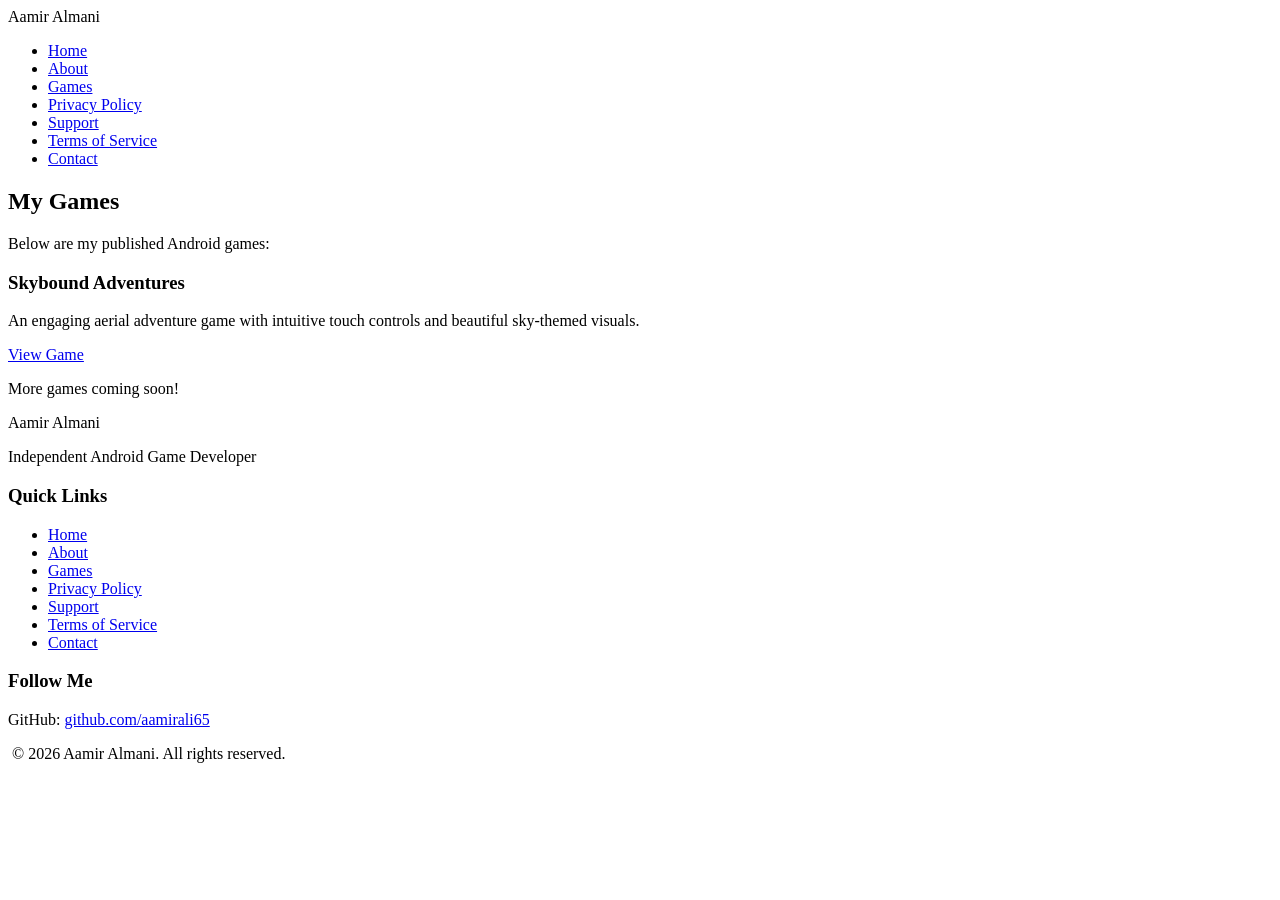
==== games/index.html @ e9752751 "Add index files and contact page for GitHub Pages support" ====
<!DOCTYPE html>
<html lang="en">
<head>
    <meta charset="UTF-8">
    <meta name="viewport" content="width=device-width, initial-scale=1.0">
    <title>Games - Aamir Almani</title>
    <meta name="viewport" content="width=device-width, initial-scale=1.0">
    <link rel="stylesheet" href="style.css">
</head>
<body>
    <header>
        <nav>
            <div class="logo">Aamir Almani</div>
            <ul class="nav-links">
                <li><a href="../index.html">Home</a></li>
                <li><a href="about.html">About</a></li>
                <li><a href="games/">Games</a></li>
                <li><a href="../privacy/">Privacy Policy</a></li>
                <li><a href="../support/">Support</a></li>
                <li><a href="../terms/">Terms of Service</a></li>
                <li><a href="../contact.html">Contact</a></li>
            </ul>
        </nav>
    </header>

    <main class="container">
        <section class="games-section">
            <h2>My Games</h2>
            <p>Below are my published Android games:</p>
            
            <div class="games-grid">
                <div class="game-card">
                    <h3>Skybound Adventures</h3>
                    <p>An engaging aerial adventure game with intuitive touch controls and beautiful sky-themed visuals.</p>
                    <div class="play-store">
                        <a href="skybound-adventures.html" class="btn-primary">View Game</a>
                    </div>
                </div>
            </div>
            
            <p>More games coming soon!</p>
        </section>
    </main>

    <footer>
        <div class="footer-content">
            <div class="footer-brand">
                <span>Aamir Almani</span>
                <p>Independent Android Game Developer</p>
            </div>
            <div class="footer-links">
                <h3>Quick Links</h3>
                <ul>
                    <li><a href="../index.html">Home</a></li>
                    <li><a href="about.html">About</a></li>
                    <li><a href="games/">Games</a></li>
                    <li><a href="../privacy/">Privacy Policy</a></li>
                    <li><a href="../support/">Support</a></li>
                    <li><a href="../terms/">Terms of Service</a></li>
                    <li><a href="../contact.html">Contact</a></li>
                </ul>
            </div>
            <div class="footer-social">
                <h3>Follow Me</h3>
                <p>GitHub: <a href="https://github.com/aamirali65" target="_blank">github.com/aamirali65</a></p>
            </div>
            <div class="footer-bottom">
                <p>&nbsp;© 2026 Aamir Almani. All rights reserved.</p>
            </div>
        </div>
    </footer>

    <script src="script.js"></script>
</body>
</html>
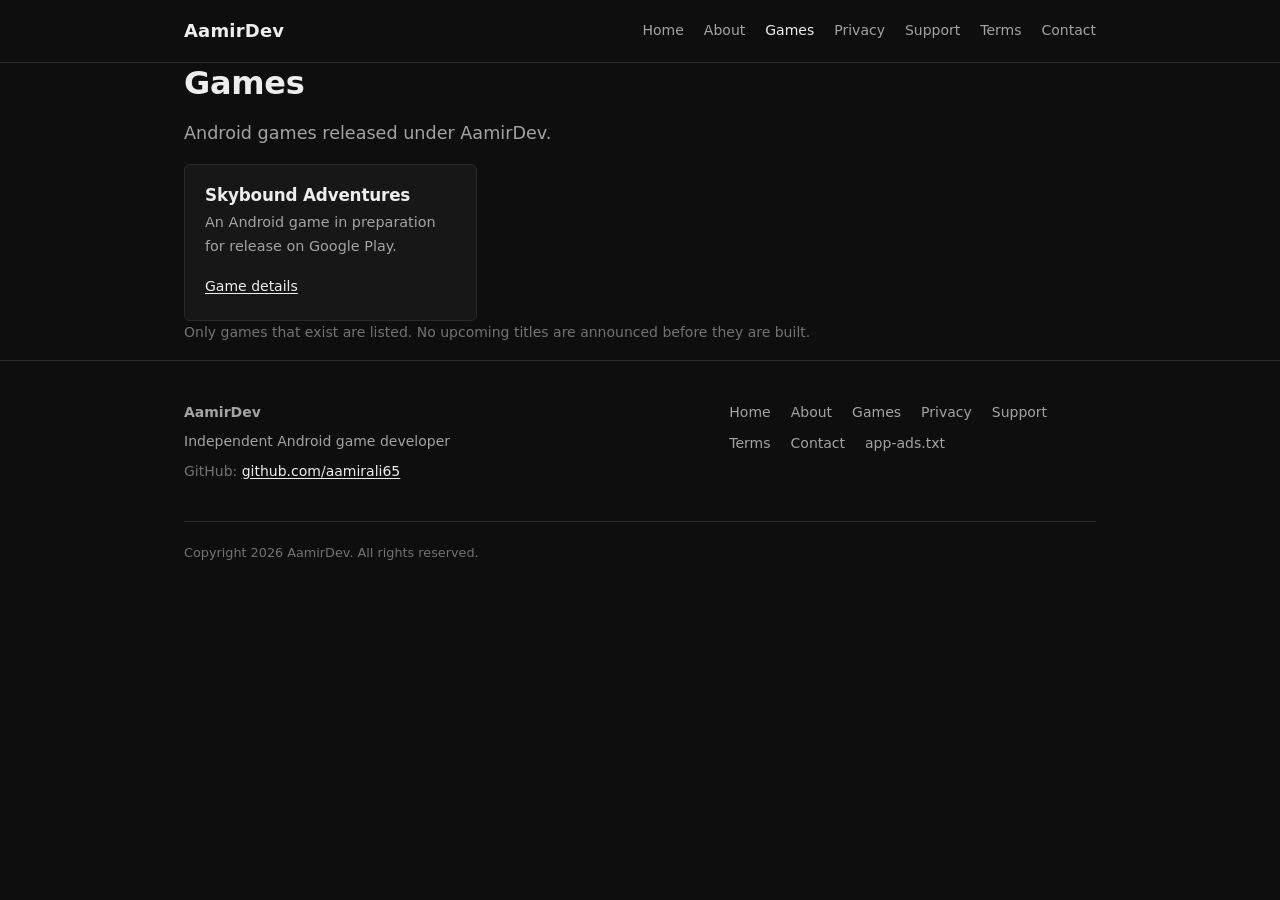
==== commit 9ba1e97d: "Rebuild website as AamirDev with neutral design, full privacy and terms pages, SVG favicon and docum" ====
--- a/games/index.html
+++ b/games/index.html
@@ -1,75 +1,67 @@
 <!DOCTYPE html>
 <html lang="en">
 <head>
-    <meta charset="UTF-8">
-    <meta name="viewport" content="width=device-width, initial-scale=1.0">
-    <title>Games - Aamir Almani</title>
-    <meta name="viewport" content="width=device-width, initial-scale=1.0">
-    <link rel="stylesheet" href="style.css">
+<meta charset="utf-8">
+<meta name="viewport" content="width=device-width, initial-scale=1">
+<title>Games - AamirDev</title>
+<meta name="description" content="Android games published by AamirDev.">
+<link rel="icon" href="../favicon.svg" type="image/svg+xml">
+<link rel="stylesheet" href="../style.css">
 </head>
 <body>
-    <header>
-        <nav>
-            <div class="logo">Aamir Almani</div>
-            <ul class="nav-links">
-                <li><a href="../index.html">Home</a></li>
-                <li><a href="about.html">About</a></li>
-                <li><a href="games/">Games</a></li>
-                <li><a href="../privacy/">Privacy Policy</a></li>
-                <li><a href="../support/">Support</a></li>
-                <li><a href="../terms/">Terms of Service</a></li>
-                <li><a href="../contact.html">Contact</a></li>
-            </ul>
-        </nav>
-    </header>
 
-    <main class="container">
-        <section class="games-section">
-            <h2>My Games</h2>
-            <p>Below are my published Android games:</p>
-            
-            <div class="games-grid">
-                <div class="game-card">
-                    <h3>Skybound Adventures</h3>
-                    <p>An engaging aerial adventure game with intuitive touch controls and beautiful sky-themed visuals.</p>
-                    <div class="play-store">
-                        <a href="skybound-adventures.html" class="btn-primary">View Game</a>
-                    </div>
-                </div>
-            </div>
-            
-            <p>More games coming soon!</p>
-        </section>
-    </main>
+<header class="site-header">
+  <div class="header-inner">
+    <a class="brand" href="../index.html">AamirDev</a>
+    <nav class="nav" aria-label="Main">
+      <a href="../index.html">Home</a>
+      <a href="../about.html">About</a>
+      <a href="../games/" aria-current="page">Games</a>
+      <a href="../privacy/">Privacy</a>
+      <a href="../support/">Support</a>
+      <a href="../terms/">Terms</a>
+      <a href="../contact.html">Contact</a>
+    </nav>
+  </div>
+</header>
 
-    <footer>
-        <div class="footer-content">
-            <div class="footer-brand">
-                <span>Aamir Almani</span>
-                <p>Independent Android Game Developer</p>
-            </div>
-            <div class="footer-links">
-                <h3>Quick Links</h3>
-                <ul>
-                    <li><a href="../index.html">Home</a></li>
-                    <li><a href="about.html">About</a></li>
-                    <li><a href="games/">Games</a></li>
-                    <li><a href="../privacy/">Privacy Policy</a></li>
-                    <li><a href="../support/">Support</a></li>
-                    <li><a href="../terms/">Terms of Service</a></li>
-                    <li><a href="../contact.html">Contact</a></li>
-                </ul>
-            </div>
-            <div class="footer-social">
-                <h3>Follow Me</h3>
-                <p>GitHub: <a href="https://github.com/aamirali65" target="_blank">github.com/aamirali65</a></p>
-            </div>
-            <div class="footer-bottom">
-                <p>&nbsp;© 2026 Aamir Almani. All rights reserved.</p>
-            </div>
-        </div>
-    </footer>
+<main class="wrap">
+  <section>
+    <h1>Games</h1>
+    <p class="lead">Android games released under AamirDev.</p>
+    <div class="card-grid">
+      <div class="card">
+        <h3>Skybound Adventures</h3>
+        <p>An Android game in preparation for release on Google Play.</p>
+        <a href="skybound-adventures.html">Game details</a>
+      </div>
+    </div>
+    <p class="note">Only games that exist are listed. No upcoming titles are announced before they are built.</p>
+  </section>
+</main>
 
-    <script src="script.js"></script>
+<footer class="site-footer">
+  <div class="wrap">
+    <div class="footer-grid">
+      <div>
+        <p><strong>AamirDev</strong></p>
+        <p>Independent Android game developer</p>
+        <p class="note">GitHub: <a href="https://github.com/aamirali65">github.com/aamirali65</a></p>
+      </div>
+      <div class="footer-links">
+        <a href="../index.html">Home</a>
+        <a href="../about.html">About</a>
+        <a href="../games/">Games</a>
+        <a href="../privacy/">Privacy</a>
+        <a href="../support/">Support</a>
+        <a href="../terms/">Terms</a>
+        <a href="../contact.html">Contact</a>
+        <a href="../app-ads.txt">app-ads.txt</a>
+      </div>
+    </div>
+    <p class="footer-bottom">Copyright 2026 AamirDev. All rights reserved.</p>
+  </div>
+</footer>
+
 </body>
-</html>+</html>
--- a/style.css
+++ b/style.css
@@ -0,0 +1,298 @@
+/*!
+ * AamirDev - Android game developer site
+ * Neutral dark theme with solid colours only.
+ */
+
+:root {
+    --bg: #0e0e0e;
+    --bg-raised: #171717;
+    --bg-hover: #202020;
+    --line: #2a2a2a;
+    --text: #ededed;
+    --text-dim: #a3a3a3;
+    --text-faint: #737373;
+}
+
+* {
+    margin: 0;
+    padding: 0;
+    box-sizing: border-box;
+}
+
+body {
+    font-family: system-ui, -apple-system, "Segoe UI", Roboto, Helvetica, Arial, sans-serif;
+    font-size: 16px;
+    line-height: 1.65;
+    color: var(--text);
+    background: var(--bg);
+    -webkit-font-smoothing: antialiased;
+}
+
+a {
+    color: var(--text);
+    text-decoration: underline;
+    text-underline-offset: 2px;
+}
+
+a:hover {
+    color: #ffffff;
+}
+
+h1, h2, h3 {
+    font-weight: 600;
+    line-height: 1.25;
+    letter-spacing: -0.01em;
+}
+
+h1 { font-size: 2rem; margin-bottom: 1rem; }
+h2 { font-size: 1.4rem; margin-bottom: 0.75rem; }
+h3 { font-size: 1.05rem; margin-bottom: 0.5rem; }
+
+p { margin-bottom: 1rem; color: var(--text-dim); }
+p.lead { font-size: 1.1rem; color: var(--text-dim); }
+.note { font-size: 0.875rem; color: var(--text-faint); }
+
+ul, ol { margin: 0 0 1rem 1.25rem; color: var(--text-dim); }
+li { margin-bottom: 0.4rem; }
+
+/* Header */
+.site-header {
+    position: sticky;
+    top: 0;
+    background: var(--bg);
+    border-bottom: 1px solid var(--line);
+    z-index: 10;
+}
+
+.header-inner {
+    max-width: 960px;
+    margin: 0 auto;
+    padding: 1rem 1.5rem;
+    display: flex;
+    flex-wrap: wrap;
+    align-items: center;
+    justify-content: space-between;
+    gap: 0.75rem;
+}
+
+.brand {
+    font-size: 1.125rem;
+    font-weight: 700;
+    color: var(--text);
+    text-decoration: none;
+    letter-spacing: 0.01em;
+}
+
+.nav {
+    display: flex;
+    flex-wrap: wrap;
+    gap: 1.25rem;
+}
+
+.nav a {
+    font-size: 0.875rem;
+    color: var(--text-dim);
+    text-decoration: none;
+}
+
+.nav a:hover,
+.nav a[aria-current="page"] {
+    color: var(--text);
+}
+
+/* Layout */
+.wrap {
+    max-width: 960px;
+    margin: 0 auto;
+    padding: 0 1.5rem;
+}
+
+main {
+    padding: 3.5rem 0 4rem;
+}
+
+section + section {
+    margin-top: 3rem;
+}
+
+.rule {
+    height: 1px;
+    background: var(--line);
+    border: 0;
+    margin: 3rem 0;
+}
+
+/* Hero */
+.hero {
+    padding: 4.5rem 0 2rem;
+}
+
+.hero h1 {
+    font-size: 2.25rem;
+}
+
+.hero .lead {
+    max-width: 34rem;
+    margin-bottom: 1.75rem;
+}
+
+/* Buttons: plain rectangles */
+.actions {
+    display: flex;
+    flex-wrap: wrap;
+    gap: 0.75rem;
+}
+
+.btn {
+    display: inline-block;
+    padding: 0.65rem 1.1rem;
+    border: 1px solid #3a3a3a;
+    border-radius: 4px;
+    background: var(--bg-raised);
+    color: var(--text);
+    font-size: 0.9rem;
+    font-weight: 500;
+    text-decoration: none;
+    cursor: pointer;
+}
+
+.btn:hover {
+    background: var(--bg-hover);
+    border-color: #4a4a4a;
+    color: #ffffff;
+}
+
+.btn-secondary {
+    background: transparent;
+}
+
+/* Cards */
+.card-grid {
+    display: grid;
+    grid-template-columns: repeat(auto-fill, minmax(260px, 1fr));
+    gap: 1rem;
+}
+
+.card {
+    border: 1px solid var(--line);
+    border-radius: 6px;
+    background: var(--bg-raised);
+    padding: 1.25rem;
+}
+
+.card h3 {
+    margin-bottom: 0.35rem;
+}
+
+.card p {
+    font-size: 0.9rem;
+    margin-bottom: 0.9rem;
+}
+
+.card a {
+    font-size: 0.875rem;
+}
+
+/* Plain item list */
+.items {
+    list-style: none;
+    margin: 0;
+    border-top: 1px solid var(--line);
+}
+
+.items li {
+    margin: 0;
+    padding: 1rem 0;
+    border-bottom: 1px solid var(--line);
+}
+
+.items strong {
+    display: block;
+    color: var(--text);
+    font-weight: 600;
+}
+
+.items span {
+    font-size: 0.9rem;
+}
+
+/* Game page */
+.meta {
+    font-size: 0.875rem;
+    color: var(--text-faint);
+    margin-bottom: 1.5rem;
+}
+
+/* Legal pages */
+.legal {
+    max-width: 44rem;
+}
+
+.legal h1 {
+    font-size: 1.75rem;
+}
+
+.legal h2 {
+    font-size: 1.15rem;
+    margin-top: 2rem;
+}
+
+.legal p,
+.legal li {
+    font-size: 0.95rem;
+}
+
+.updated {
+    font-size: 0.85rem;
+    color: var(--text-faint);
+    margin-bottom: 2rem;
+}
+
+/* Footer */
+.site-footer {
+    border-top: 1px solid var(--line);
+    padding: 2.5rem 0 2rem;
+    background: var(--bg);
+}
+
+.footer-grid {
+    display: grid;
+    grid-template-columns: 1.4fr 1fr;
+    gap: 2rem;
+    align-items: start;
+}
+
+.footer-grid p {
+    font-size: 0.875rem;
+    margin-bottom: 0.4rem;
+}
+
+.footer-links {
+    display: flex;
+    flex-wrap: wrap;
+    gap: 0.5rem 1.25rem;
+    font-size: 0.875rem;
+}
+
+.footer-links a {
+    color: var(--text-dim);
+    text-decoration: none;
+}
+
+.footer-links a:hover {
+    color: var(--text);
+}
+
+.footer-bottom {
+    margin-top: 2rem;
+    padding-top: 1.25rem;
+    border-top: 1px solid var(--line);
+    font-size: 0.8rem;
+    color: var(--text-faint);
+}
+
+@media (max-width: 640px) {
+    .hero h1 { font-size: 1.75rem; }
+    .footer-grid { grid-template-columns: 1fr; }
+    main { padding-top: 2rem; }
+}
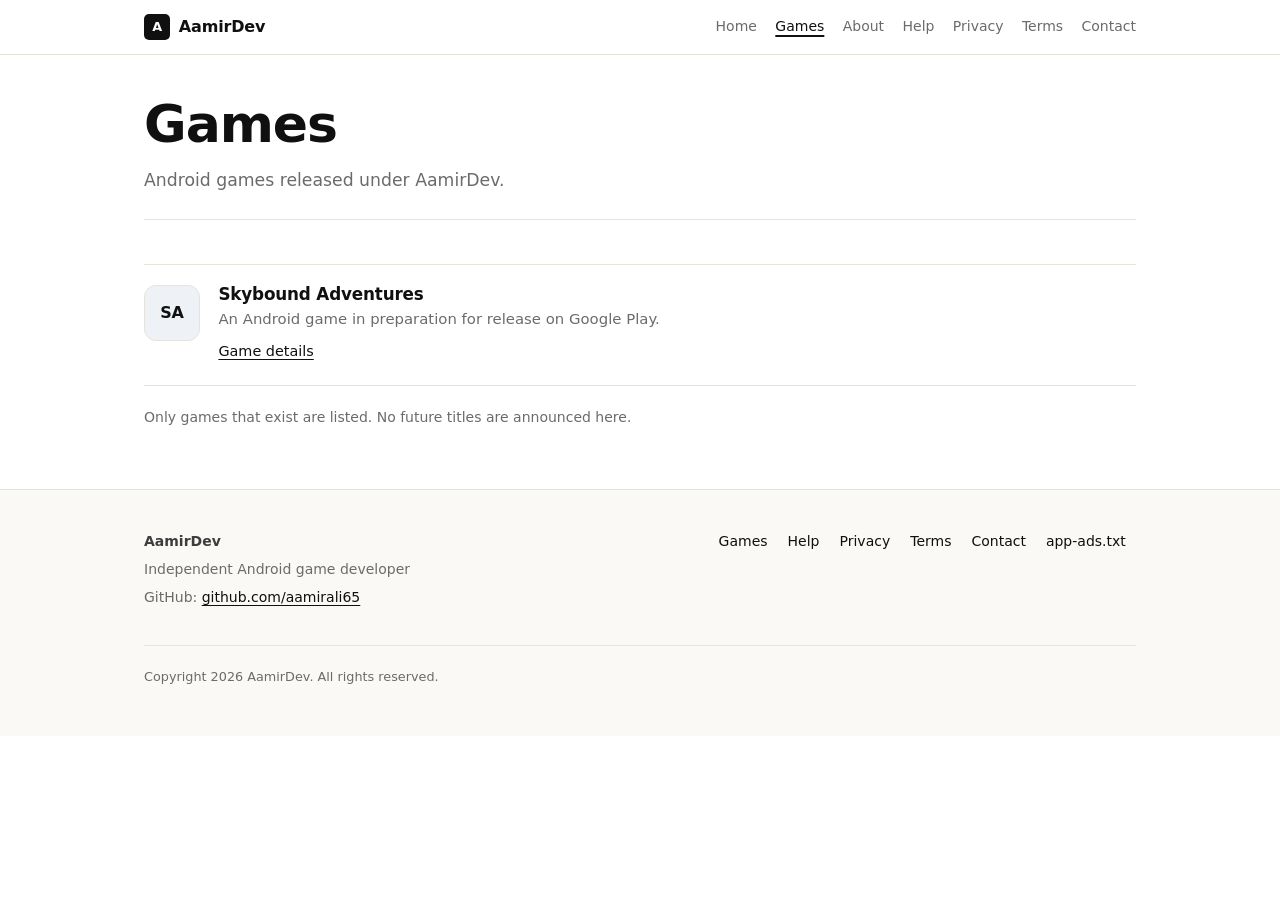
==== commit f83d3698: "Move site to a light editorial theme with help centre, flat tiles and numbered legal pages" ====
--- a/games/index.html
+++ b/games/index.html
@@ -12,13 +12,13 @@
 
 <header class="site-header">
   <div class="header-inner">
-    <a class="brand" href="../index.html">AamirDev</a>
+    <a class="brand" href="../index.html"><span class="brand-mark" aria-hidden="true">A</span>AamirDev</a>
     <nav class="nav" aria-label="Main">
       <a href="../index.html">Home</a>
+      <a href="../games/" aria-current="page">Games</a>
       <a href="../about.html">About</a>
-      <a href="../games/" aria-current="page">Games</a>
+      <a href="../support/">Help</a>
       <a href="../privacy/">Privacy</a>
-      <a href="../support/">Support</a>
       <a href="../terms/">Terms</a>
       <a href="../contact.html">Contact</a>
     </nav>
@@ -26,17 +26,21 @@
 </header>
 
 <main class="wrap">
-  <section>
+  <section class="help-intro">
     <h1>Games</h1>
     <p class="lead">Android games released under AamirDev.</p>
-    <div class="card-grid">
-      <div class="card">
+  </section>
+
+  <section class="section">
+    <div class="app-row">
+      <div class="app-tile" aria-hidden="true">SA</div>
+      <div class="app-body">
         <h3>Skybound Adventures</h3>
         <p>An Android game in preparation for release on Google Play.</p>
         <a href="skybound-adventures.html">Game details</a>
       </div>
     </div>
-    <p class="note">Only games that exist are listed. No upcoming titles are announced before they are built.</p>
+    <p class="section-note" style="margin-top:1.25rem;font-size:0.875rem;color:var(--muted)">Only games that exist are listed. No future titles are announced here.</p>
   </section>
 </main>
 
@@ -45,15 +49,13 @@
     <div class="footer-grid">
       <div>
         <p><strong>AamirDev</strong></p>
-        <p>Independent Android game developer</p>
-        <p class="note">GitHub: <a href="https://github.com/aamirali65">github.com/aamirali65</a></p>
+        <p class="footer-meta">Independent Android game developer</p>
+        <p class="footer-meta">GitHub: <a href="https://github.com/aamirali65">github.com/aamirali65</a></p>
       </div>
       <div class="footer-links">
-        <a href="../index.html">Home</a>
-        <a href="../about.html">About</a>
         <a href="../games/">Games</a>
+        <a href="../support/">Help</a>
         <a href="../privacy/">Privacy</a>
-        <a href="../support/">Support</a>
         <a href="../terms/">Terms</a>
         <a href="../contact.html">Contact</a>
         <a href="../app-ads.txt">app-ads.txt</a>
--- a/style.css
+++ b/style.css
@@ -1,16 +1,20 @@
 /*!
- * AamirDev - Android game developer site
- * Neutral dark theme with solid colours only.
+ * AamirDev - Android game developer
+ * Light editorial theme. Flat colours only, no gradients, no animation.
  */
 
 :root {
-    --bg: #0e0e0e;
-    --bg-raised: #171717;
-    --bg-hover: #202020;
-    --line: #2a2a2a;
-    --text: #ededed;
-    --text-dim: #a3a3a3;
-    --text-faint: #737373;
+    --paper: #ffffff;
+    --paper-soft: #faf9f6;
+    --ink: #101010;
+    --ink-soft: #3d3d3d;
+    --muted: #6b6b6b;
+    --line: #e6e3dc;
+    --line-strong: #d5d1c8;
+    --sand: #f4efe3;
+    --mist: #eef2f7;
+    --focus: #1f5fae;
+    --radius: 6px;
 }
 
 * {
@@ -19,268 +23,497 @@
     box-sizing: border-box;
 }
 
+html {
+    -webkit-text-size-adjust: 100%;
+}
+
 body {
     font-family: system-ui, -apple-system, "Segoe UI", Roboto, Helvetica, Arial, sans-serif;
     font-size: 16px;
     line-height: 1.65;
-    color: var(--text);
-    background: var(--bg);
+    color: var(--ink);
+    background: var(--paper);
     -webkit-font-smoothing: antialiased;
 }
 
+img {
+    max-width: 100%;
+    display: block;
+}
+
 a {
-    color: var(--text);
+    color: var(--ink);
     text-decoration: underline;
-    text-underline-offset: 2px;
+    text-underline-offset: 3px;
+    text-decoration-thickness: 1px;
 }
 
 a:hover {
-    color: #ffffff;
+    color: #000000;
+    text-decoration-thickness: 2px;
+}
+
+:focus-visible {
+    outline: 2px solid var(--focus);
+    outline-offset: 3px;
+    border-radius: 3px;
 }
 
 h1, h2, h3 {
-    font-weight: 600;
-    line-height: 1.25;
+    font-weight: 700;
+    line-height: 1.15;
+    letter-spacing: -0.02em;
+    color: var(--ink);
+}
+
+h1 {
+    font-size: clamp(2.1rem, 6vw, 3.25rem);
+    margin-bottom: 0.75rem;
+}
+
+h2 {
+    font-size: clamp(1.35rem, 3vw, 1.65rem);
+    margin-bottom: 0.9rem;
+}
+
+h3 {
+    font-size: 1.05rem;
     letter-spacing: -0.01em;
-}
-
-h1 { font-size: 2rem; margin-bottom: 1rem; }
-h2 { font-size: 1.4rem; margin-bottom: 0.75rem; }
-h3 { font-size: 1.05rem; margin-bottom: 0.5rem; }
-
-p { margin-bottom: 1rem; color: var(--text-dim); }
-p.lead { font-size: 1.1rem; color: var(--text-dim); }
-.note { font-size: 0.875rem; color: var(--text-faint); }
-
-ul, ol { margin: 0 0 1rem 1.25rem; color: var(--text-dim); }
-li { margin-bottom: 0.4rem; }
+    margin-bottom: 0.4rem;
+}
+
+p {
+    margin-bottom: 1rem;
+    color: var(--ink-soft);
+}
+
+p.lead {
+    font-size: 1.08rem;
+    color: var(--muted);
+    max-width: 40rem;
+}
 
 /* Header */
 .site-header {
     position: sticky;
     top: 0;
-    background: var(--bg);
+    z-index: 20;
+    background: var(--paper);
     border-bottom: 1px solid var(--line);
-    z-index: 10;
 }
 
 .header-inner {
-    max-width: 960px;
+    max-width: 1040px;
     margin: 0 auto;
-    padding: 1rem 1.5rem;
+    padding: 0.85rem 1.5rem;
     display: flex;
     flex-wrap: wrap;
     align-items: center;
     justify-content: space-between;
-    gap: 0.75rem;
+    gap: 0.6rem 1rem;
 }
 
 .brand {
-    font-size: 1.125rem;
+    display: inline-flex;
+    align-items: center;
+    gap: 0.55rem;
+    font-size: 1rem;
     font-weight: 700;
-    color: var(--text);
+    letter-spacing: -0.01em;
     text-decoration: none;
-    letter-spacing: 0.01em;
+    color: var(--ink);
+}
+
+.brand-mark {
+    width: 26px;
+    height: 26px;
+    border-radius: 5px;
+    background: var(--ink);
+    color: #ffffff;
+    font-size: 0.8rem;
+    font-weight: 700;
+    display: grid;
+    place-items: center;
 }
 
 .nav {
     display: flex;
     flex-wrap: wrap;
-    gap: 1.25rem;
+    gap: 0.35rem 1.15rem;
 }
 
 .nav a {
     font-size: 0.875rem;
-    color: var(--text-dim);
+    color: var(--muted);
     text-decoration: none;
 }
 
 .nav a:hover,
 .nav a[aria-current="page"] {
-    color: var(--text);
+    color: var(--ink);
+    text-decoration: underline;
+    text-decoration-thickness: 2px;
+    text-underline-offset: 4px;
 }
 
 /* Layout */
 .wrap {
-    max-width: 960px;
+    max-width: 1040px;
     margin: 0 auto;
     padding: 0 1.5rem;
 }
 
 main {
-    padding: 3.5rem 0 4rem;
-}
-
-section + section {
-    margin-top: 3rem;
-}
-
-.rule {
-    height: 1px;
-    background: var(--line);
-    border: 0;
-    margin: 3rem 0;
+    padding-bottom: 4rem;
+}
+
+.section {
+    border-top: 1px solid var(--line);
+    padding: 2.75rem 0;
+}
+
+.section:first-of-type {
+    border-top: 0;
+}
+
+.section-head {
+    display: flex;
+    flex-wrap: wrap;
+    align-items: baseline;
+    justify-content: space-between;
+    gap: 0.5rem 1.5rem;
+    margin-bottom: 1.5rem;
+}
+
+.section-head p {
+    margin: 0;
+    font-size: 0.9rem;
+    color: var(--muted);
 }
 
 /* Hero */
 .hero {
-    padding: 4.5rem 0 2rem;
+    text-align: center;
+    padding: 4.5rem 0 3rem;
+}
+
+.hero-mark {
+    width: 66px;
+    height: 66px;
+    margin: 0 auto 1.5rem;
+    border-radius: 14px;
+    background: var(--ink);
+    color: #ffffff;
+    font-size: 1.7rem;
+    font-weight: 700;
+    display: grid;
+    place-items: center;
+    letter-spacing: -0.03em;
 }
 
 .hero h1 {
-    font-size: 2.25rem;
+    margin-bottom: 0.9rem;
 }
 
 .hero .lead {
-    max-width: 34rem;
-    margin-bottom: 1.75rem;
-}
-
-/* Buttons: plain rectangles */
+    margin: 0 auto 1.9rem;
+    text-align: center;
+}
+
 .actions {
     display: flex;
     flex-wrap: wrap;
-    gap: 0.75rem;
-}
-
+    gap: 0.65rem;
+    justify-content: center;
+}
+
+/* Buttons: rectangles, small radius */
 .btn {
     display: inline-block;
-    padding: 0.65rem 1.1rem;
-    border: 1px solid #3a3a3a;
-    border-radius: 4px;
-    background: var(--bg-raised);
-    color: var(--text);
+    padding: 0.6rem 1.15rem;
+    border: 1px solid var(--ink);
+    border-radius: 6px;
+    background: var(--ink);
+    color: #ffffff;
     font-size: 0.9rem;
-    font-weight: 500;
+    font-weight: 600;
     text-decoration: none;
     cursor: pointer;
 }
 
 .btn:hover {
-    background: var(--bg-hover);
-    border-color: #4a4a4a;
+    background: #000000;
     color: #ffffff;
 }
 
 .btn-secondary {
     background: transparent;
-}
-
-/* Cards */
-.card-grid {
+    color: var(--ink);
+    border-color: var(--line-strong);
+}
+
+.btn-secondary:hover {
+    background: var(--paper-soft);
+    color: var(--ink);
+    border-color: var(--ink);
+}
+
+/* Flat info tiles */
+.tiles {
     display: grid;
-    grid-template-columns: repeat(auto-fill, minmax(260px, 1fr));
+    grid-template-columns: 1fr 1fr;
     gap: 1rem;
-}
-
-.card {
+    margin: 2.5rem 0 0;
+}
+
+.tile {
+    border-radius: 10px;
+    padding: 1.5rem;
+    min-height: 118px;
+    display: flex;
+    flex-direction: column;
+    justify-content: flex-end;
+}
+
+.tile-sand { background: var(--sand); }
+.tile-mist { background: var(--mist); }
+
+.tile .value {
+    font-size: 1.6rem;
+    font-weight: 700;
+    letter-spacing: -0.03em;
+    line-height: 1.1;
+    margin-bottom: 0.25rem;
+}
+
+.tile .label {
+    font-size: 0.875rem;
+    color: var(--muted);
+}
+
+/* App list */
+.app-row {
+    display: flex;
+    gap: 1.15rem;
+    align-items: flex-start;
+    padding: 1.25rem 0;
+    border-bottom: 1px solid var(--line);
+}
+
+.app-row:first-of-type {
+    border-top: 1px solid var(--line);
+}
+
+.app-tile {
+    flex: 0 0 auto;
+    width: 56px;
+    height: 56px;
+    border-radius: 12px;
+    background: var(--mist);
     border: 1px solid var(--line);
-    border-radius: 6px;
-    background: var(--bg-raised);
-    padding: 1.25rem;
-}
-
-.card h3 {
-    margin-bottom: 0.35rem;
-}
-
-.card p {
+    display: grid;
+    place-items: center;
+    font-weight: 700;
+    font-size: 1rem;
+    letter-spacing: -0.02em;
+    color: var(--ink);
+}
+
+.app-body h3 {
+    margin-bottom: 0.15rem;
+}
+
+.app-body p {
+    margin-bottom: 0.45rem;
+    font-size: 0.93rem;
+    color: var(--muted);
+}
+
+.app-body a {
     font-size: 0.9rem;
-    margin-bottom: 0.9rem;
-}
-
-.card a {
-    font-size: 0.875rem;
-}
-
-/* Plain item list */
-.items {
+}
+
+/* Link list */
+.link-list {
     list-style: none;
     margin: 0;
     border-top: 1px solid var(--line);
 }
 
-.items li {
-    margin: 0;
-    padding: 1rem 0;
+.link-list li {
     border-bottom: 1px solid var(--line);
-}
-
-.items strong {
-    display: block;
-    color: var(--text);
+    padding: 1.1rem 0;
+    display: flex;
+    flex-wrap: wrap;
+    align-items: baseline;
+    justify-content: space-between;
+    gap: 0.35rem 1.5rem;
+}
+
+.link-list a {
     font-weight: 600;
-}
-
-.items span {
+    text-decoration: none;
+}
+
+.link-list a:hover {
+    text-decoration: underline;
+}
+
+.link-list span {
     font-size: 0.9rem;
-}
-
-/* Game page */
-.meta {
+    color: var(--muted);
+}
+
+/* Prose */
+.prose {
+    max-width: 42rem;
+}
+
+.prose h3 {
+    margin-top: 1.75rem;
+}
+
+.prose ul {
+    margin: 0 0 1.25rem 1.15rem;
+    color: var(--ink-soft);
+}
+
+.prose li {
+    margin-bottom: 0.45rem;
+}
+
+.prose li::marker {
+    color: var(--line-strong);
+}
+
+/* Legal documents */
+.legal {
+    max-width: 46rem;
+    margin: 0 auto;
+    padding-top: 2.5rem;
+}
+
+.legal h1 {
+    font-size: clamp(1.75rem, 4vw, 2.25rem);
+    margin-bottom: 0.5rem;
+}
+
+.updated {
     font-size: 0.875rem;
-    color: var(--text-faint);
-    margin-bottom: 1.5rem;
-}
-
-/* Legal pages */
-.legal {
-    max-width: 44rem;
-}
-
-.legal h1 {
-    font-size: 1.75rem;
+    color: var(--muted);
+    padding-bottom: 1.5rem;
+    border-bottom: 1px solid var(--line);
+    margin-bottom: 2rem;
 }
 
 .legal h2 {
-    font-size: 1.15rem;
-    margin-top: 2rem;
+    font-size: 1.2rem;
+    margin: 2.25rem 0 0.75rem;
+    letter-spacing: -0.01em;
+}
+
+.legal h3 {
+    font-size: 1rem;
+    margin: 1.5rem 0 0.5rem;
 }
 
 .legal p,
 .legal li {
+    font-size: 0.97rem;
+}
+
+.legal ul {
+    margin: 0 0 1.25rem 1.15rem;
+}
+
+.legal li {
+    margin-bottom: 0.45rem;
+}
+
+.legal a {
+    word-break: break-word;
+}
+
+/* Help center */
+.help-intro {
+    max-width: 42rem;
+    padding: 2.5rem 0 0.5rem;
+}
+
+.faq {
+    max-width: 46rem;
+    border-top: 1px solid var(--line);
+    margin-top: 2rem;
+}
+
+.faq-item {
+    border-bottom: 1px solid var(--line);
+    padding: 1.5rem 0;
+}
+
+.faq-item h2 {
+    font-size: 1.05rem;
+    letter-spacing: -0.01em;
+    margin-bottom: 0.6rem;
+}
+
+.faq-item p,
+.faq-item li {
     font-size: 0.95rem;
 }
 
-.updated {
-    font-size: 0.85rem;
-    color: var(--text-faint);
-    margin-bottom: 2rem;
+.faq-item ol,
+.faq-item ul {
+    margin: 0.5rem 0 0.75rem 1.2rem;
+    color: var(--ink-soft);
+}
+
+.faq-item li {
+    margin-bottom: 0.3rem;
+}
+
+.faq-item p:last-child,
+.faq-item ol:last-child,
+.faq-item ul:last-child {
+    margin-bottom: 0;
 }
 
 /* Footer */
 .site-footer {
     border-top: 1px solid var(--line);
+    background: var(--paper-soft);
     padding: 2.5rem 0 2rem;
-    background: var(--bg);
 }
 
 .footer-grid {
     display: grid;
-    grid-template-columns: 1.4fr 1fr;
+    grid-template-columns: 1.3fr 1fr;
     gap: 2rem;
-    align-items: start;
 }
 
 .footer-grid p {
     font-size: 0.875rem;
-    margin-bottom: 0.4rem;
+    margin-bottom: 0.3rem;
+}
+
+.footer-meta {
+    color: var(--muted);
 }
 
 .footer-links {
     display: flex;
     flex-wrap: wrap;
-    gap: 0.5rem 1.25rem;
+    gap: 0.45rem 1.25rem;
     font-size: 0.875rem;
 }
 
 .footer-links a {
-    color: var(--text-dim);
+    color: var(--ink);
     text-decoration: none;
 }
 
 .footer-links a:hover {
-    color: var(--text);
+    text-decoration: underline;
 }
 
 .footer-bottom {
@@ -288,11 +521,39 @@
     padding-top: 1.25rem;
     border-top: 1px solid var(--line);
     font-size: 0.8rem;
-    color: var(--text-faint);
+    color: var(--muted);
 }
 
 @media (max-width: 640px) {
-    .hero h1 { font-size: 1.75rem; }
-    .footer-grid { grid-template-columns: 1fr; }
-    main { padding-top: 2rem; }
-}
+    .hero {
+        padding: 3rem 0 2.25rem;
+    }
+
+    .tiles {
+        grid-template-columns: 1fr;
+    }
+
+    .footer-grid {
+        grid-template-columns: 1fr;
+        gap: 1.5rem;
+    }
+
+    .app-row {
+        gap: 1rem;
+    }
+
+    .section {
+        padding: 2rem 0;
+    }
+}
+
+@media (prefers-reduced-motion: reduce) {
+    * {
+        animation: none !important;
+        transition: none !important;
+        scroll-behavior: auto !important;
+    }
+}
+
+/* Tile value contrast */
+.tile .value { color: var(--ink); }
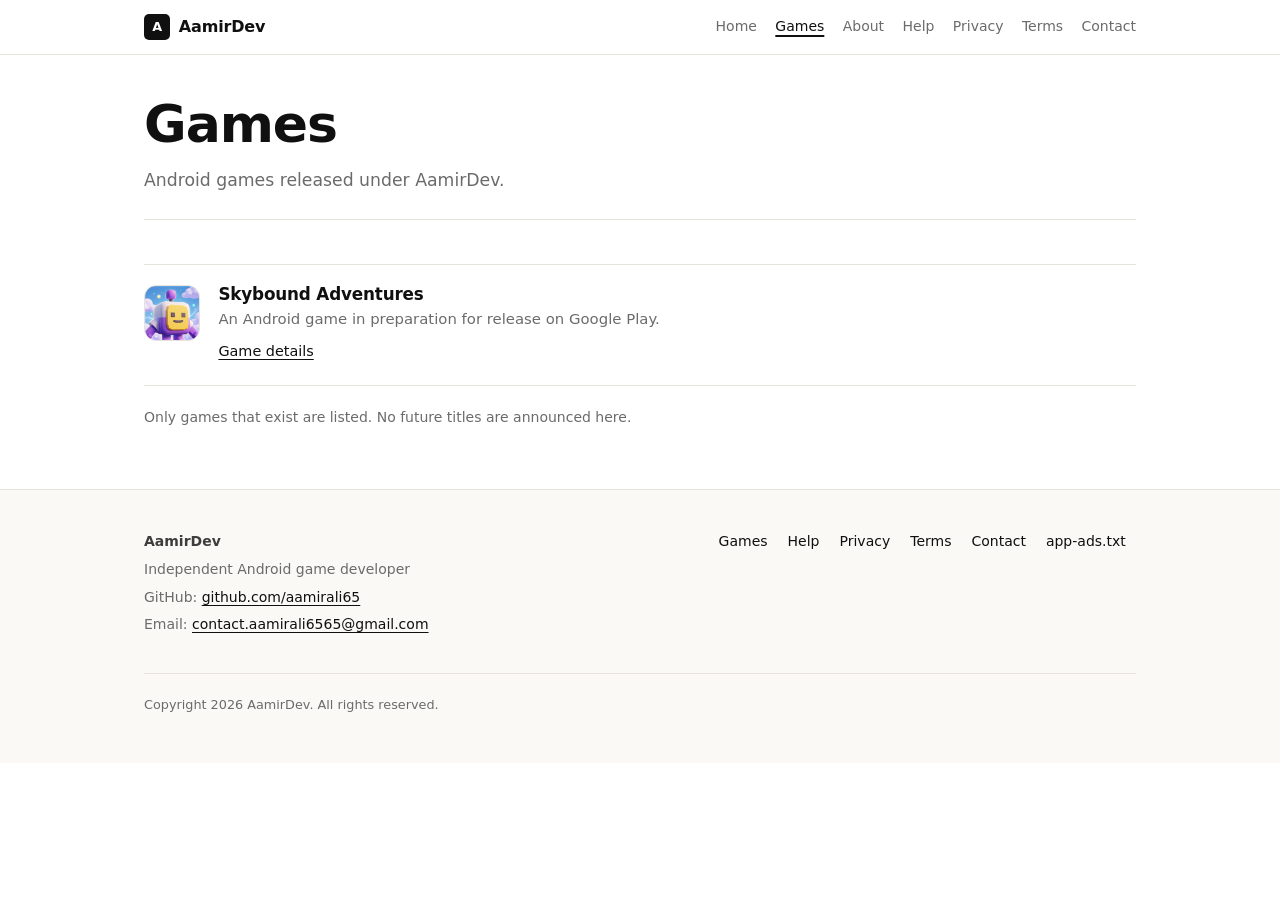
==== commit 2aa863df: "Use the Skybound Adventures icon and add the public contact email across the site" ====
--- a/games/index.html
+++ b/games/index.html
@@ -6,7 +6,7 @@
 <title>Games - AamirDev</title>
 <meta name="description" content="Android games published by AamirDev.">
 <link rel="icon" href="../favicon.svg" type="image/svg+xml">
-<link rel="stylesheet" href="../style.css">
+<link rel="stylesheet" href="../style.css?v=2">
 </head>
 <body>
 
@@ -33,7 +33,7 @@
 
   <section class="section">
     <div class="app-row">
-      <div class="app-tile" aria-hidden="true">SA</div>
+      <img class="app-icon" src="../assets/skybound_icon-192.png" alt="" width="56" height="56">
       <div class="app-body">
         <h3>Skybound Adventures</h3>
         <p>An Android game in preparation for release on Google Play.</p>
@@ -51,6 +51,7 @@
         <p><strong>AamirDev</strong></p>
         <p class="footer-meta">Independent Android game developer</p>
         <p class="footer-meta">GitHub: <a href="https://github.com/aamirali65">github.com/aamirali65</a></p>
+        <p class="footer-meta">Email: <a href="mailto:contact.aamirali6565@gmail.com">contact.aamirali6565@gmail.com</a></p>
       </div>
       <div class="footer-links">
         <a href="../games/">Games</a>
--- a/style.css
+++ b/style.css
@@ -1,6 +1,6 @@
 /*!
  * AamirDev - Android game developer
- * Light editorial theme. Flat colours only, no gradients, no animation.
+ * Light editorial theme. Flat colours only, no animation.
  */
 
 :root {
@@ -557,3 +557,17 @@
 
 /* Tile value contrast */
 .tile .value { color: var(--ink); }
+
+/* Tiles align left inside the centred hero */
+.tile { text-align: left; }
+
+/* Keep the nav on one line on small phones */
+@media (max-width: 700px) {
+    .header-inner { padding: 0.75rem 1.25rem; }
+    .nav { gap: 0.3rem 0.85rem; }
+    .nav a { font-size: 0.8rem; }
+}
+
+/* Game icon images */
+.app-icon { width: 56px; height: 56px; border-radius: 12px; border: 1px solid var(--line); object-fit: cover; flex: 0 0 auto; }
+.game-icon-lg { width: 84px; height: 84px; border-radius: 18px; border: 1px solid var(--line); margin-bottom: 1.25rem; }
